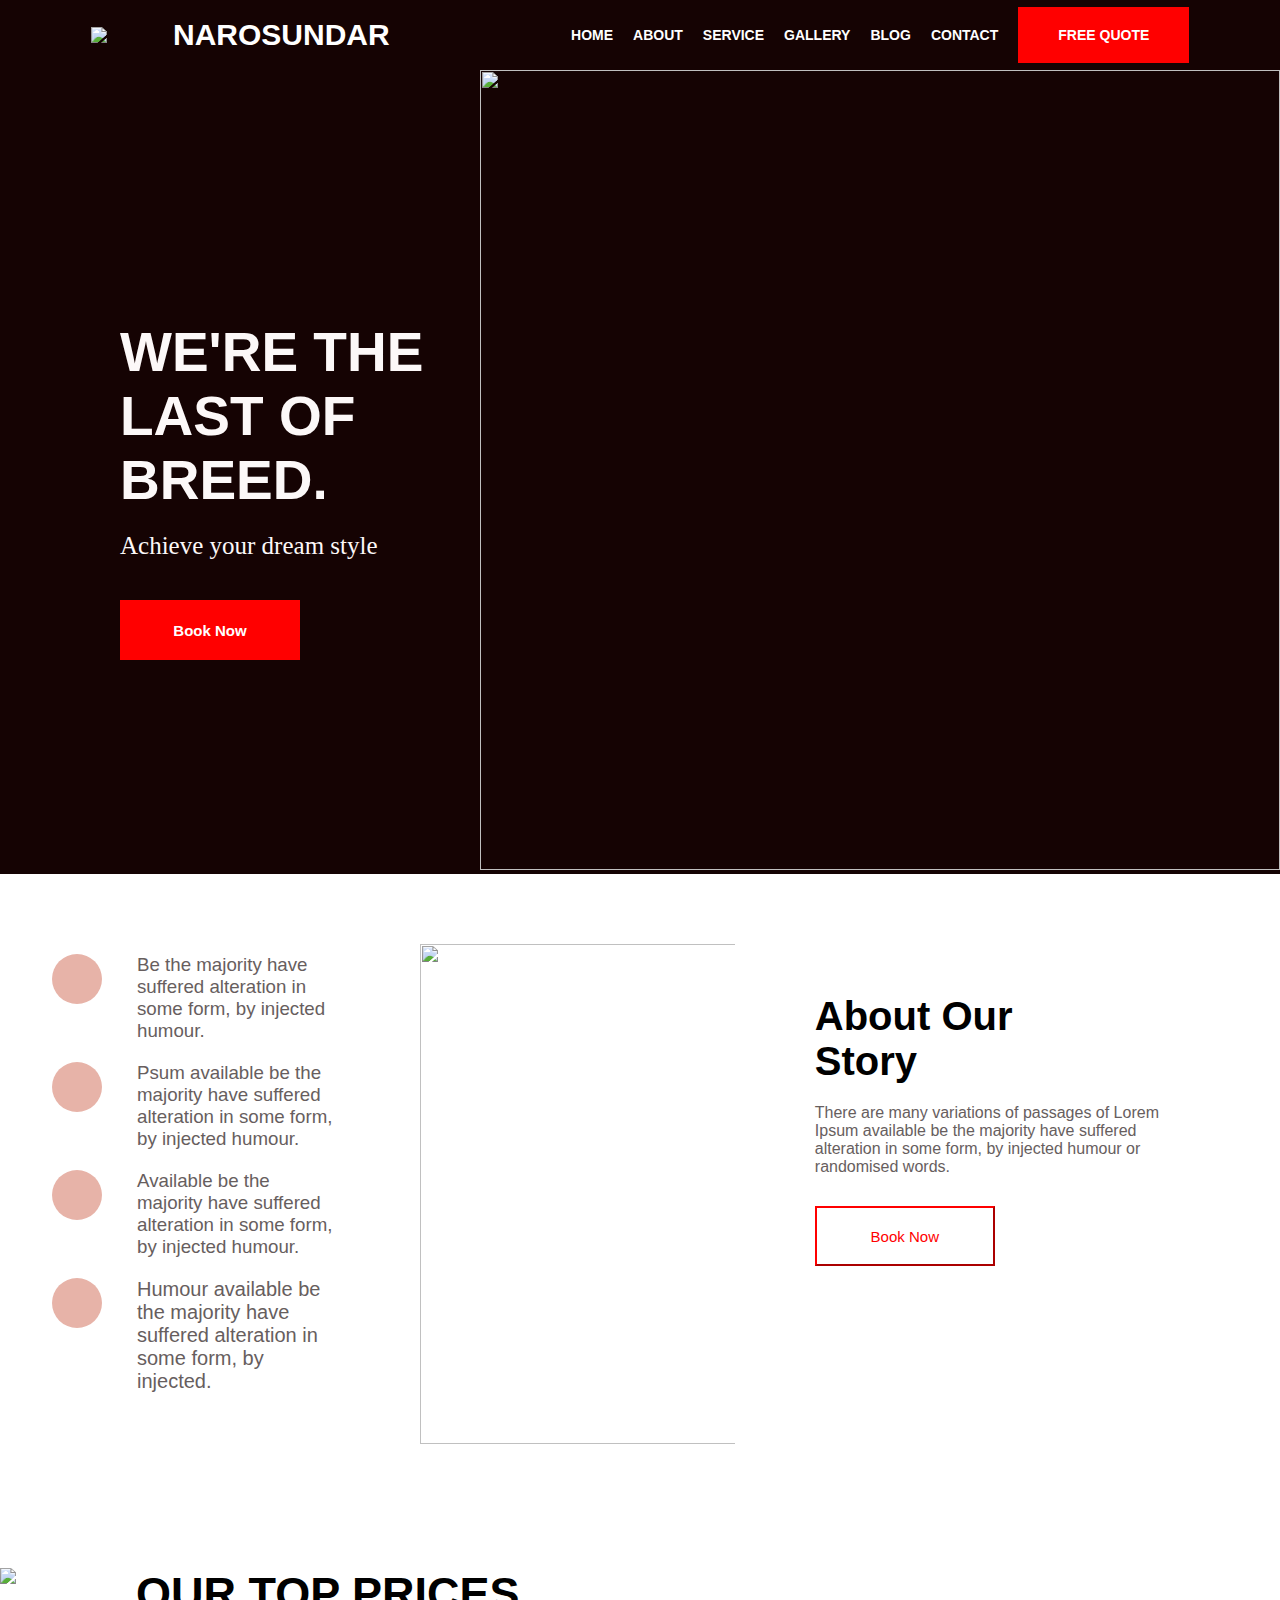
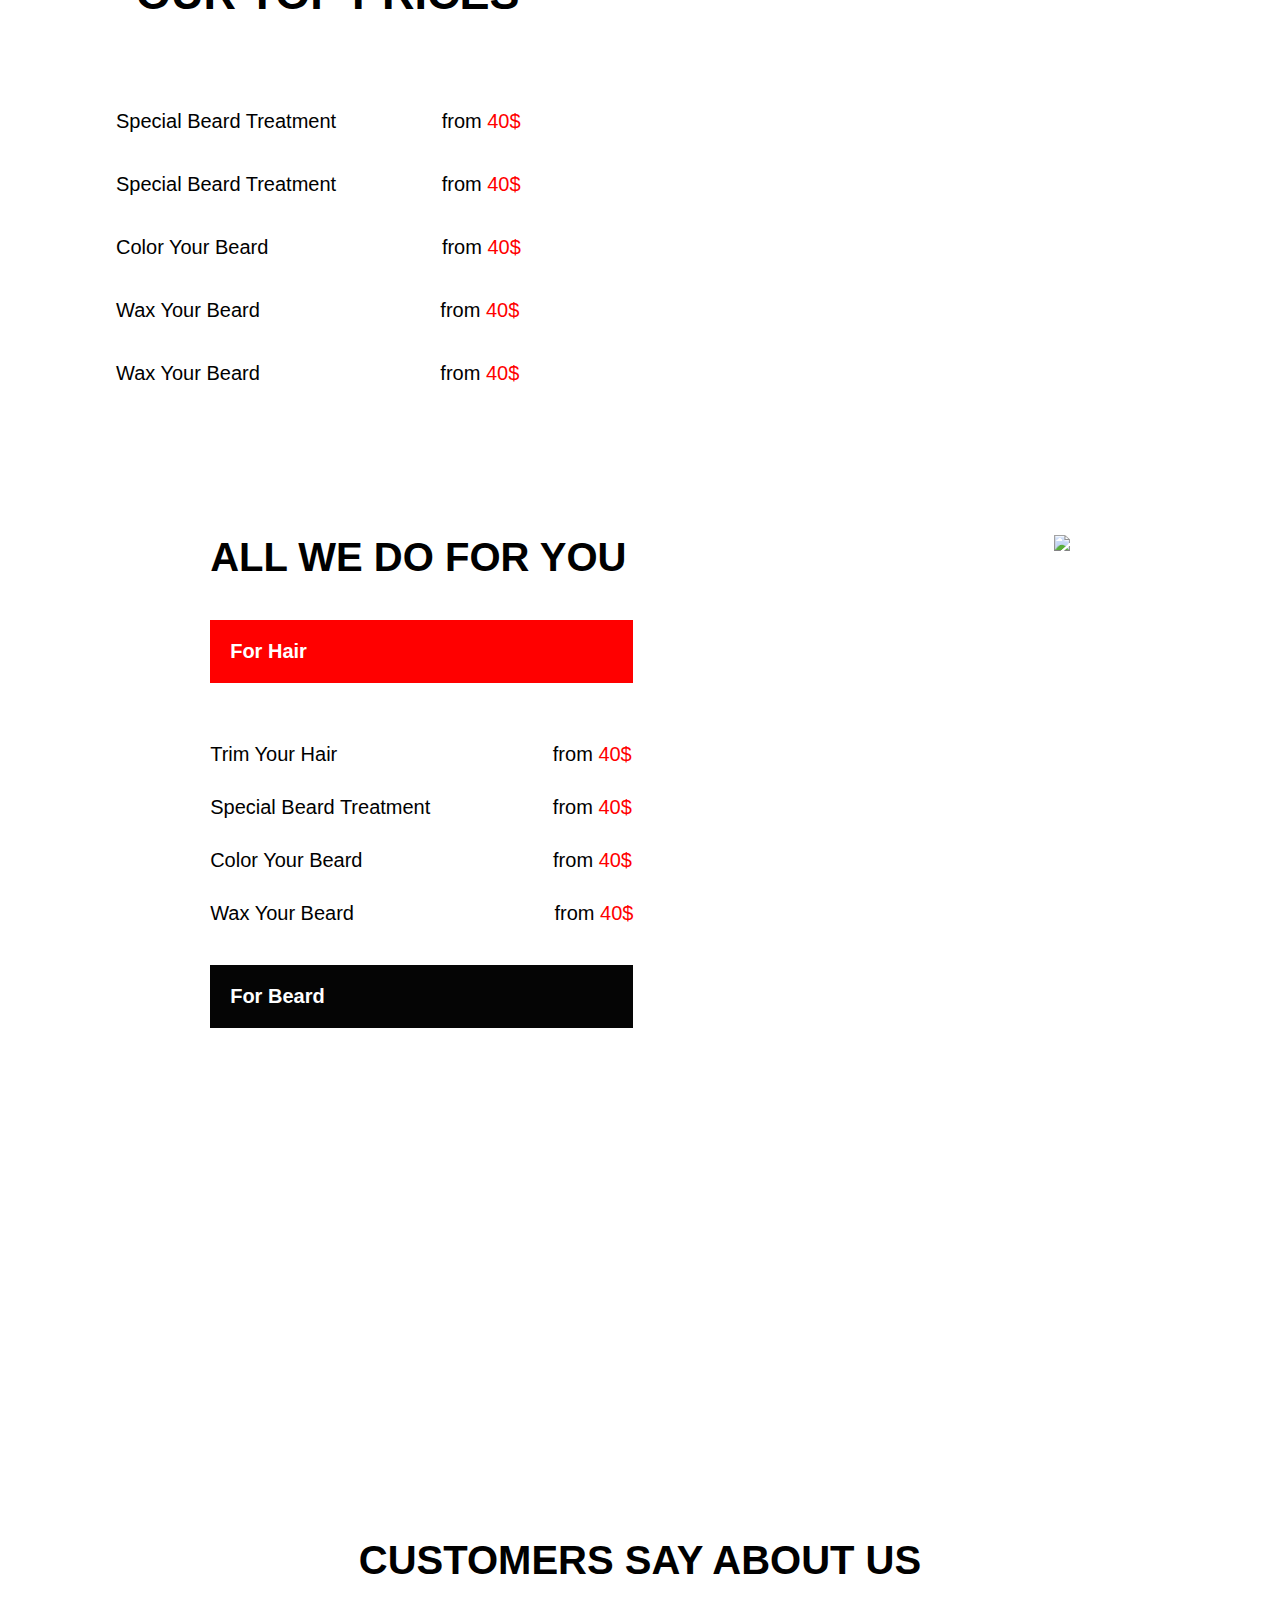
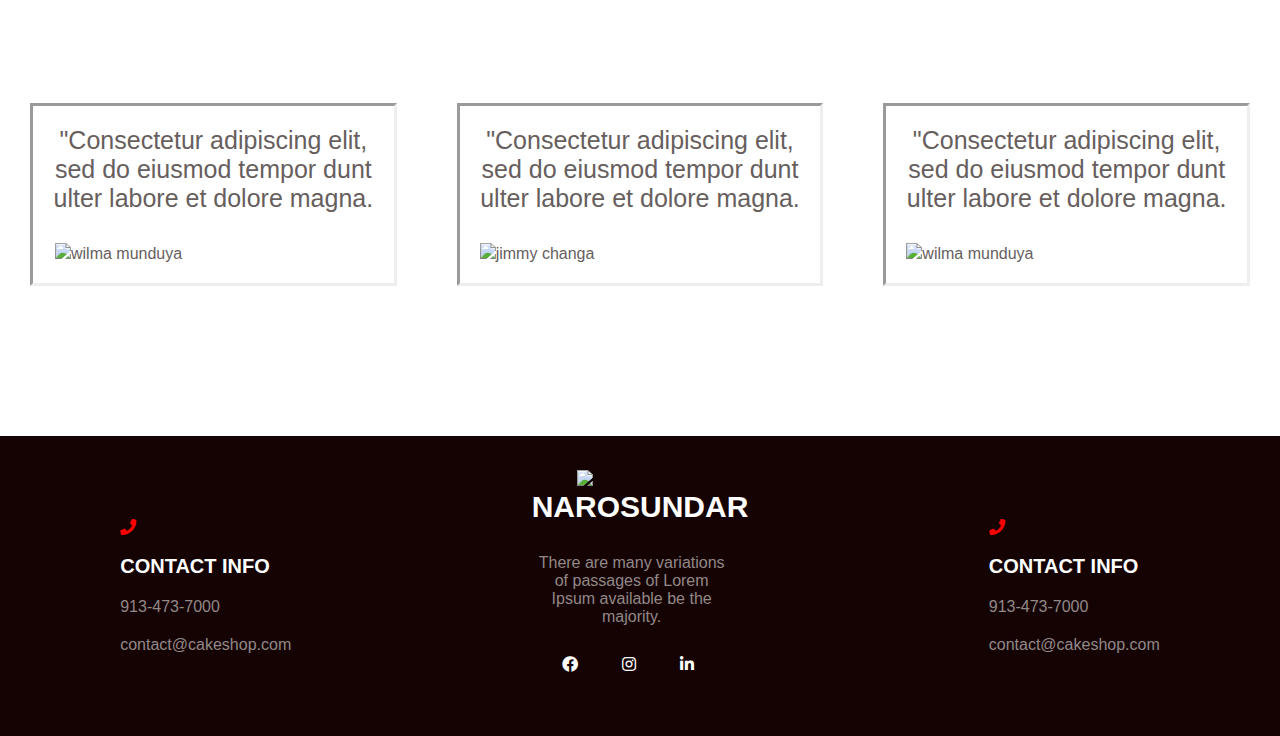
==== pages/index.html @ b519b13d "attatched a new page" ====
<!DOCTYPE html>
<html lang="en">
  <head>
    <meta charset="UTF-8" />
    <meta http-equiv="X-UA-Compatible" content="IE=edge" />
    <meta name="viewport" content="width=device-width, initial-scale=1.0" />
    <title>Document</title>
  </head>
  <link rel="stylesheet" href="../styles/style.css" />
  <link rel="stylesheet" href="https://cdnjs.cloudflare.com/ajax/libs/font-awesome/5.15.4/css/all.min.css" integrity="sha512-1ycn6IcaQQ40/MKBW2W4Rhis/DbILU74C1vSrLJxCq57o941Ym01SwNsOMqvEBFlcgUa6xLiPY/NS5R+E6ztJQ==" crossorigin="anonymous" referrerpolicy="no-referrer" />
  <body>
    <nav class="navbar">
      <div class="container">
        <img class="mustaches" src="../assets/mustaches.PNG">
        <div class="logo">NAROSUNDAR</div>
        <ul class="ul_items">
          <li><a href="#" class="btn btn2">HOME</a></li>
          <li><a href="#" class="btn btn3">ABOUT</a></li>
          <li><a href="#" class="btn btn4">SERVICE</a></li>
          <li><a href="gallery1.html" class="btn btn5">GALLERY</a></li>
          <li><a href="#" class="btn btn6">BLOG</a></li>
          <li><a href="#" class="btn btn7">CONTACT</a></li>
          <li><a href="#" class="btn btn8">FREE QUOTE</a></li>
        </ul>
      </div>
    </nav>

    <section class="booking">
      <div class="last_bread">
      
        <h1 class="booking_heading">WE'RE THE LAST OF BREED.</h1>
        <p class="booking_para">Achieve your dream style</p>
        <button class="book_now">Book Now</button>
      </div>

      <div class="image1">
        <img class="main_image" src="../assets/beard1.png" />
      </div>
    </section>

    <section class="stylling_section">
        <div class="points">
        <div class="tick_demo_btn">
        <div class="tick_icon"></div>
        <h3 class="styling_para1">
          Be the majority have suffered alteration in some form, by injected
          humour.
        </h3>
      </div>

      <div class="tick_demo_btn">
        <div class="tick_icon2"></div>
        <h3 class="styling_para2">
          Psum available be the majority have suffered alteration in some form,
          by injected humour.
        </h3>
      </div>

      <div class="tick_demo_btn">
        <div class="tick_icon3"></div>
        <h3 class="styling_para3">
          Available be the majority have suffered alteration in some form, by
          injected humour.
        </h3>
      </div>

      <div class="tick_demo_btn">
        <div class="tick_icon4"></div>
        <h3 class="styling_para4">
          Humour available be the majority have suffered alteration in some
          form, by injected.
        </h3>
      </div>
    </div>

      <div class="style">
        <img class="styling_image" src="../assets/style.png" />
      </div>

      <div class="about">
        <h1 class="about_heading">About Our Story</h1>
        <p class="about_para">
          There are many variations of passages of Lorem Ipsum available be the
          majority have suffered alteration in some form, by injected humour or
          randomised words.
        </p>

        <button class="book_btn">Book Now</button>
      </div>
    </section>

    <div class="hair_styles">
        <div class="hair_beard_image">
            <img class="hair_images" src="../assets/haircuts.png">
        </div>


    
    <div class="prices">
        <h1 class="price_heading">OUR TOP PRICES</h1>
        
        <div class="feature1">
            <span class="special_beard_treatement">Special Beard Treatment</span>
            <span class="from">from</span>
            <span class="dollar">40$</span>
        </div>

        <div class="feature2">
            <span>Special Beard Treatment</span>
            <span class="from">from</span>
            <span class="dollar">40$</span>
        </div>

        <div class="feature3">
            <span>Color Your Beard</span>
            <span class="from1">from</span>
            <span class="dollar">40$</span>
        </div>

        <div class="feature4">
            <span>Wax Your Beard</span>
            <span class="from2">from</span>
            <span class="dollar">40$</span>
        </div>

        <div class="feature5">
            <span>Wax Your Beard</span>
            <span class="from2">from</span>
            <span class="dollar">40$</span>
        </div>

    </div>   
    </div>
  
  
    <div class="hair_beard_styling">
        <div class="prices_hair">
            <h1 class="all_we_do">ALL WE DO FOR YOU</h1>
            <P class="for_hair">For Hair</P>
    <div class="feature_1">
        <span class="trim">Trim Your Hair</span>
        <span class="from_1">from</span>
        <span class="dollars">40$</span>
    </div>

    <div class="feature_2">
        <span class="special_beard">Special Beard Treatment</span>
        <span class="from_2">from</span>
        <span class="dollars">40$</span>
    </div>

    <div class="feature_3">
        <span class="color_beard">Color Your Beard</span>
        <span class="from_3">from</span>
        <span class="dollars">40$</span>
    </div>

    <div class="feature_4">
        <span class="wax_beard">Wax Your Beard</span>
        <span class="from_4">from</span>
        <span class="dollars">40$</span>
        <p class="for_beard">For Beard</p>
    </div>
    </div>
    
    <div class="hair_cutting">
        <img class="hair_cutting_image" src="../assets/hairstyle.PNG">
    
    </div>
    </div>
        
    <section class="cards">
        <div class="card1">
            <h1 class="stylish_hair_cut">Stylish Hair Cut</h1>
            <p class="card_para">Available be the majority have suffered alteration in some form, by injected humour.</p>
        </div>

        <div class="card_2">
            <h1 class="cut_hair_style">Cut & Hair Style</h1>
            <p class="card_2_para">Available be the majority have suffered alteration in some form, by injected humour.</p>
        </div>

        <div class="card_3">
            <h1 class="color_hair_wash">Color & Hair Wash</h1>
            <p class="card_3_para">Available be the majority have suffered alteration in some form, by injected humour.</p>
        </div>
    </section>

    <div class="customers_heading">
        <h1 class="customers_about_us">CUSTOMERS SAY ABOUT US</h1>
    </div>    
        <div class="customers">
        <div class="customer1">
            <p class="wilma">"Consectetur adipiscing elit, sed do eiusmod tempor dunt ulter labore et dolore magna.</p>
            <img class="customer_image1" src="../assets/customer1.png.webp">wilma munduya
        </div>


        <div class="customer1">
            <p class="wilma">"Consectetur adipiscing elit, sed do eiusmod tempor dunt ulter labore et dolore magna.</p>
            <img class="customer_image2" src="../assets/customer2.png.webp">jimmy changa
        </div>


        <div class="customer1">
            <p class="wilma">"Consectetur adipiscing elit, sed do eiusmod tempor dunt ulter labore et dolore magna.</p>
            <img class="customer_image3" src="../assets/customer3.png.webp">wilma munduya
        </div>
    </div>

    <footer class="footer">
      <div class="contact_info">
        <i class="fas fa-solid fa-phone"></i>
        <p class="contact">CONTACT INFO</p>
        <p class="contact_num">913-473-7000</p>
        <p class="email">contact@cakeshop.com</p>
      </div>

      <div class="narosundar_logo">
        <img class="mustache" src="../assets/mustaches.PNG">
        <h5 class="narosundar">NAROSUNDAR</h5>
        <p class="narosundar_para">There are many variations of passages of Lorem Ipsum available be the majority.</p>

        <div class="social_media_logos">
          <i class="fab fa-facebook"></i>
          <i class="fab fa-instagram"></i>
          <i class="fab fa-linkedin-in"></i>
        </div>
      </div>

      <div class="contact_info_2">
        <i class="fas fa-solid fa-phone"></i>
        <p class="contact">CONTACT INFO</p>
        <P class="contact_num">913-473-7000</P>
        <p class="email">contact@cakeshop.com</p>
      </div>
    </footer>
  </body>
</html>
---- styles/style.css ----
*{
    box-sizing: border-box;
    margin: 0px;
    padding: 0px;
}
.navbar{
    background-color: #150303;
    color: white;
    
   
}
.container{
    display: flex;
    align-items: center;
    justify-content: space-around;
}
.container ul{
    height: 70px;
    list-style: none;
    align-items: center;
    display: flex ;
    justify-content: end;
    gap: 20px;
    font-size: 14px;
    text-decoration: none;
    color: white;
    
}
ul a{
    color: white;
    align-items: center;
    text-decoration: none;
    font-weight: bold;
    font-family: Verdana, Geneva, Tahoma, sans-serif;
    
}
.logo{
    font-size: 30px;
    font-weight: bolder;
    font-family: Verdana, Geneva, Tahoma, sans-serif;
    margin-left: -115px;
}
.btn8{
    background-color: red;
    gap: 20px;
    align-items: center;
    height: 70px;
    padding: 20px 40px;
}
li a:hover{
    color: red;
    transition: 0.5s ease;
}
.booking{
    display: flex;
    background-color: #150303;
    color: rgb(252, 248, 248);
    justify-content: space-between;
    
}
.main_image{
    width: 800px;
    height: 800px;
    
}
.booking_heading{
    margin-top: 250px;
    font-size: 55px;
    font-family: 'Franklin Gothic Medium', 'Arial Narrow', Arial, sans-serif;
    padding-left: 120px;
}
.booking_para{
    margin-top: 20px;
    font-size: 25px;
    padding-left: 120px;
}
.book_now{
    text-decoration: none;
    margin:40px 120px ;
    height: 60px;
    width: 180px;
    background-color: red;
    border: none;
    color: white;
    font-weight: bold;
    font-size: 15px;
}
.book_now:hover{
    background-color: white;
    color: red;
    transition: 0.6s ease;
}

.stylling_section{
    display: flex;
    
    
}


.tick_icon{
    width: 50px;
    height: 50px;
    background-color: #e7b3a8;
    border-radius: 50%;
    display: flex;
    justify-content: center;
    align-items: center;
    margin-left: 52px ;
    margin-top: 80px;

}
.tick_icon2{
    width: 50px;
    height: 50px;
    background-color: #e7b3a8;
    border-radius: 50%;
    display: flex;
    justify-content: center;
    align-items: center;
    margin-left: 52px;
    margin-top: 20px;
}

.tick_icon3{
    width: 50px;
    height: 50px;
    background-color: #e7b3a8;
    border-radius: 50%;
    display: flex;
    justify-content: center;
    align-items: center;
    margin-left: 52px;
    margin-top: 20px;

}

.tick_icon4{
    width: 50px;
    height: 50px;
    background-color: #e7b3a8;
    border-radius: 50%;
    display: flex;
    justify-content: center;
    align-items: center;
    margin-left: 52px;
    margin-top: 20px;
}
.styling_para1{
    margin-top: -50px;
    padding-left: 137px;
    font-family: Arial, Helvetica, sans-serif;
    font-weight: 100;
    color: #675e5e;
} 
.styling_para2{
    margin-top: -50px;
    padding-left: 137px;
    font-family: Arial, Helvetica, sans-serif;
    font-weight: 100;
    color: #675e5e;
}  
.styling_para3{
    margin-top: -50px;
    padding-left: 137px;
    font-family: Arial, Helvetica, sans-serif;
    font-weight: 100;
    color: #675e5e;
} 
.styling_para4{
    margin-top: -50px;
    padding-left: 137px;
    font-family: Arial, Helvetica, sans-serif;
    font-weight: 100;
    color: #675e5e;
    font-size: 20px;
}
.book_btn{
    text-decoration: none;
    width: 180px;
    height: 60px;
    border-color: red;
    background-color: white;
    color: red;
    font-size: 15px;
    margin-top: 30px;
}
.book_btn:hover{
    background-color: red;
    color: white;
    transition: 0.6s ease;
}
.styling_image{
    margin-top: 70px;
    height: 500px;
    width: 400px;
    padding-left: 85px;
}
.about{
    padding-left: 80px;
}
.about_heading{
    margin-top: 120px;
    font-family: Arial, Helvetica, sans-serif;
    font-size: 40px;
    width: 280px;
}
.about_para{
    color: #675e5e;
    margin-top: 20px;
    font-family: Arial, Helvetica, sans-serif;
    margin-right: 80px;
    
}
.hair_styles{
    display: flex;
    margin-top: 120px;
}
.prices{
    padding-left: 100px;
    font-family: Arial, Helvetica, sans-serif;
}
.prices h1{
    padding-left: 20px;
    font-size: 45px;
}
.feature1{
    margin-top: 90px;
    font-size: 20px;
    
}
.feature2{
    margin-top: 40px;
    font-size: 20px;
    
}
.feature3{
    margin-top: 40px;
    font-size: 20px;
    
}
.feature4{
    margin-top: 40px;
    font-size: 20px;
    
}
.feature5{
    margin-top: 40px;
    font-size: 20px;
    
}
.hair_images{
    height: 450px;
}
.from{
    padding-left: 100px;
}
.from1{
    padding-left: 168px;
}
.from2{
    padding-left: 175px;
}
.dollar{
    color: red;
}

.hair_beard_styling{
    display: flex;
    justify-content: space-around;
    margin-top: 150px;
    font-family: Arial, Helvetica, sans-serif;
}
.all_we_do{
    font-size: 40px;
}
.for_hair{
    margin-top: 40px;
    background-color: red;
    padding: 20px 20px;
    color: white;
    font-size: 20px;
    font-weight: bold;
}

.feature_1{
    margin-top: 60px;
    font-size: 20px;
    
}
.feature_2{
    margin-top: 30px;
    font-size: 20px;
    
}
.feature_3{
    margin-top: 30px;
    font-size: 20px;
    
}
.feature_4{
    margin-top: 30px;
    font-size: 20px;
    
}
.from_1{
    padding-left: 210px;
}
.from_2{
    padding-left: 117px;
}
.from_3{
    padding-left: 185px;
}
.from_4{
    padding-left: 195px;
}
.dollars{
    color: red;
}
.for_beard{
    margin-top: 40px;
    background-color: rgb(5, 5, 5);
    padding: 20px 20px;
    color: white;
    font-size: 20px;
    font-weight: bold; 
}
.cards{ 
    margin-top: 140px;
    display: flex;
    background-image: url(../assets/hairdesign.png);
    height: 200px;
    font-family: Arial, Helvetica, sans-serif;
   
    
}
.cards1{
    margin-top: 100px;
    justify-content: space-between;
    height: 30px;
    width: 40px;
    background-color: #675e5e;
    color: white;
}
.stylish_hair_cut{
    color: white;
    padding:29px 100px;
}

.cut_hair_style{
    color: white;
    padding:29px 100px;

}
.color_hair_wash{
    color: white;
    padding: 29px 100px;
}
.card_para{
    color: white;
}
.cards{
    color: white;
}
.card_2_para{
    color: white;
}
.card_3_para{
    color: white;
}
.stylish_hair_cut:hover{
    color: red;
    transition: 0.4s ease;
}
.cut_hair_style:hover{
    color: red;
    transition: 0.4s ease;
}
.color_hair_wash:hover{
    color: red;
    transition: 0.4s ease;
}
.card_para:hover{
    color: red;
    transition: 0.4s ease;
}
.card_2_para:hover{
    color: red;
    transition: 0.4s ease;
}
.card_3_para:hover{
    color: red;
    transition: 0.4s ease;
}
.customers_about_us{
    margin-top: 170px;
    text-align: center;
    font-family: Arial, Helvetica, sans-serif;
    font-weight: bolder;
    font-size: 40px;
}
.customers{
    display: flex;
    justify-content: space-between;
    margin-top: 90px;
    
}
.wilma{
    font-size: 25px;
    text-align: center;
    
}
.customer1{
    padding: 20px;
    margin: 30px;
    border-style: inset;
    width: 50%;
    font-family: Arial, Helvetica, sans-serif;
    font-weight: 10px;
    color: #675e5e;
   
}
.customer_image1{
    padding-left: 2px;
    margin-top: 30px;
}
.customer_image2{
    margin-top: 30px;
}
.customer_image3{
    margin-top: 30px;
}
.footer{
    margin-top: 120px;
    display: flex;
    justify-content: space-around;
    background-color: #150303;
    height: 300px;
    align-items: center;
}

.contact{
    font-size: 20px;
    color: white;
    font-family: Arial, Helvetica, sans-serif;
    font-weight: bold;
}
.contact_num{
    margin-top: 20px;
    color: #928888;
    font-family: Arial, Helvetica, sans-serif;
}

.email{
    margin-top: 20px;
    color: #928888;
    font-family: Arial, Helvetica, sans-serif;
}
.narosundar{
    text-align: center;
    font-size: 30px;
    font-family: Arial, Helvetica, sans-serif;
    font-weight: bold;
    color: white;
  

}
.narosundar_para{
    text-align: center;
    font-family: Arial, Helvetica, sans-serif;
    color:#928888 ;
    width: 200px;
    margin-top: 30px;
}
.fas{
   color: red;
   margin-bottom: 20px;
}
.mustache{
    padding-left: 45px;
}
.fab{
    padding-left: 20px;
    margin:30px 10px;
    border-radius: 50%;
    color: white;
}
.fab:hover{
    color: red;
    transition: 0.5s ease;
}


@media screen and (max-width: 660px) {
    .main_image{
        display: none;
    }
}

@media screen and (max-width: 660px){
    .stylling_section{
        display: flex;
        flex-direction: column;
    }
}

@media screen and (max-width: 660px){
    .hair_styles{
        display: flex;
        flex-direction: column;
         
    }
}

@media screen and (max-width: 660px){
    .hair_beard_styling{
        display: flex;
        flex-direction: column;
    }
}

@media screen and (max-width: 660px){
    .hair_images{
        width: 100%;
    }
}

@media screen and (max-width: 660px){
    .hair_cutting_image{
        width: 100%;
    }
}

@media screen and (max-width: 660px){
    .cards{
        display: flex;
        flex-direction: column;
        height: 400px;
        width: 100%;
    }
}

@media screen and (max-width: 660px){
    .customers{
        display: flex;
        flex-direction: column;
        align-items: center ;
        width: 100%;
    }
}

@media screen and (max-width: 660px){
    .footer{
        display: flex;
        flex-direction: column;
        width: 100%;
        height: 600px;
        align-items: center;
    }
}

@media screen and (max-width: 660px){
    .navbar{
        display: flex;
        flex-direction: column;
    }
}
@media screen and (max-width: 660px){
    .logo{
        text-align: center;
        display: none;
}
}
@media screen and (max-width: 660px){
    .ul_items{
        font-size: 10px;
        gap: 10px;
    }
}

@media screen and (max-width: 660px){
    .mustaches{
        display: none;
    }
}

@media screen and (max-width: 660px){
.btn8{
    display: none;
}
}

@media screen and (max-width: 660px){
    .stylish_hair_cut{
        text-align: center;
        
}
}
@media screen and (max-width: 660px){
.card_para{
    text-align: center;
}
}
@media screen and (max-width: 660px){
.cut_hair_style{
    text-align: center;
}
}

@media screen and (max-width: 660px){
    .card_2_para{
        text-align: center;
    }
    }

    @media screen and (max-width: 660px){

    .color_hair_wash{
         text-align: center; 
    }
}

@media screen and (max-width: 660px){

    .card_3_para{
         text-align: center; 
    }
}

@media screen and (max-width: 660px){

    .all_we_do{
         text-align: center; 
    }
}

@media screen and (max-width: 660px){

    .trim{
         padding-left: 20px; 
    }
}

@media screen and (max-width: 660px){

    .special_beard{
         padding-left: 20px; 
    }
}


@media screen and (max-width: 660px){

    .color_beard{
         padding-left: 20px; 
    }
}


@media screen and (max-width: 660px){

    .wax_beard{
         padding-left: 20px; 
    }
}

@media screen and (max-width: 660px){
.hair_cutting_image{
    margin-top: 30px;
}
}

@media screen and (max-width: 660px){

.price_heading{
  margin-left: 60px;
  margin-top: 80px;
}
}

@media screen and (max-width: 660px){
.special_beard_treatement{
  text-align: right;
}
}
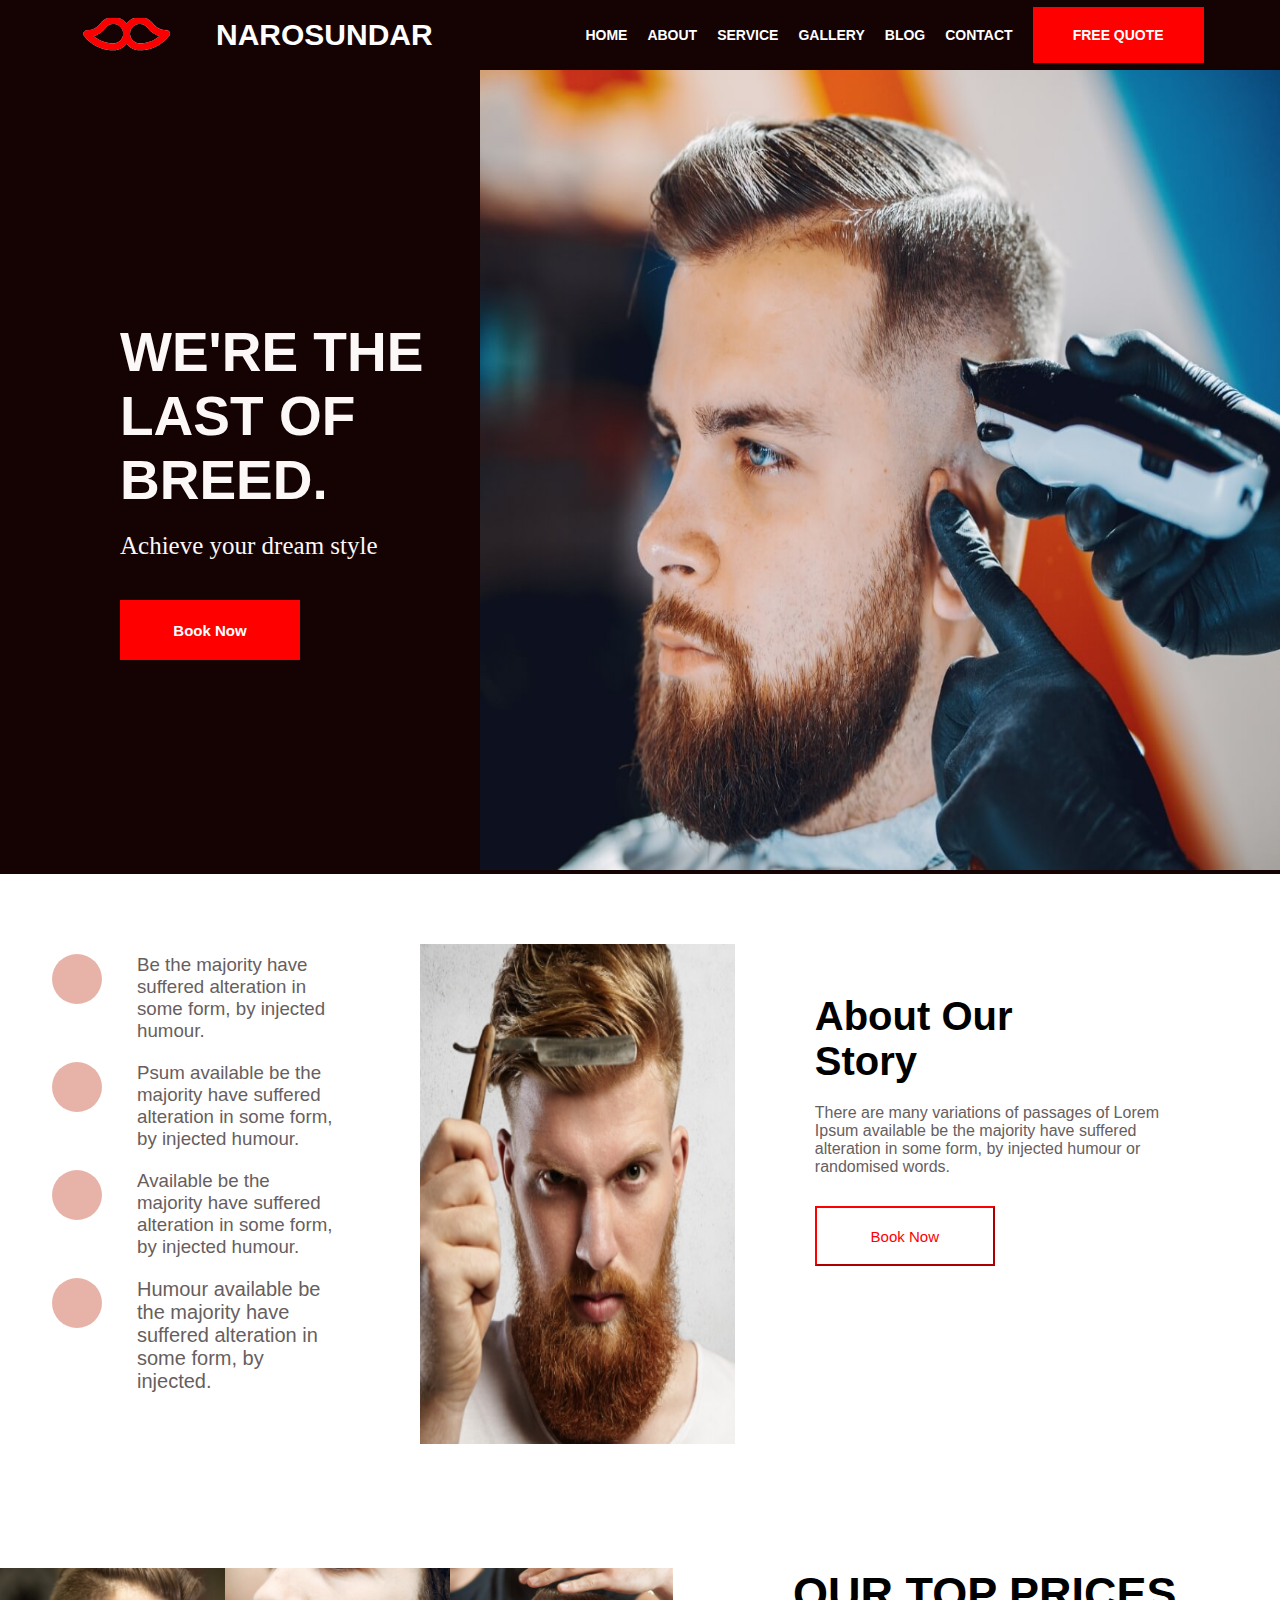
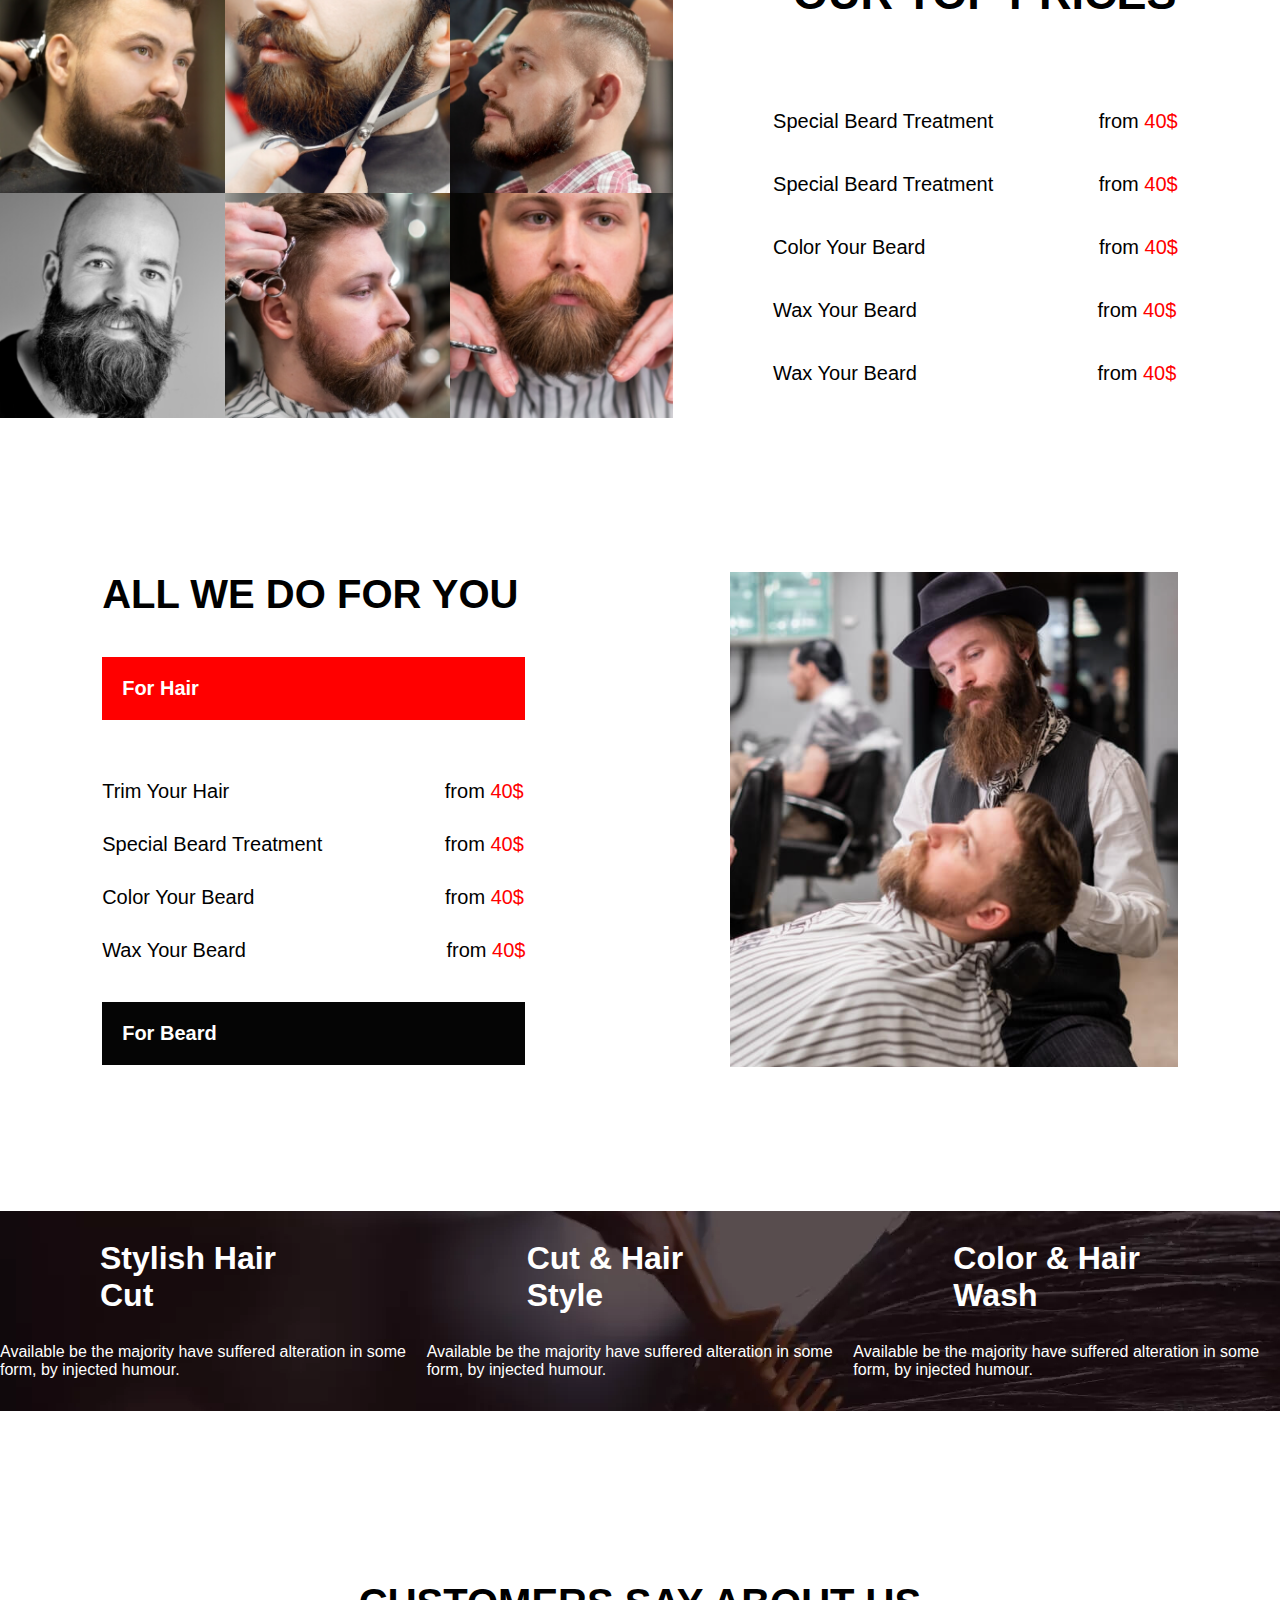
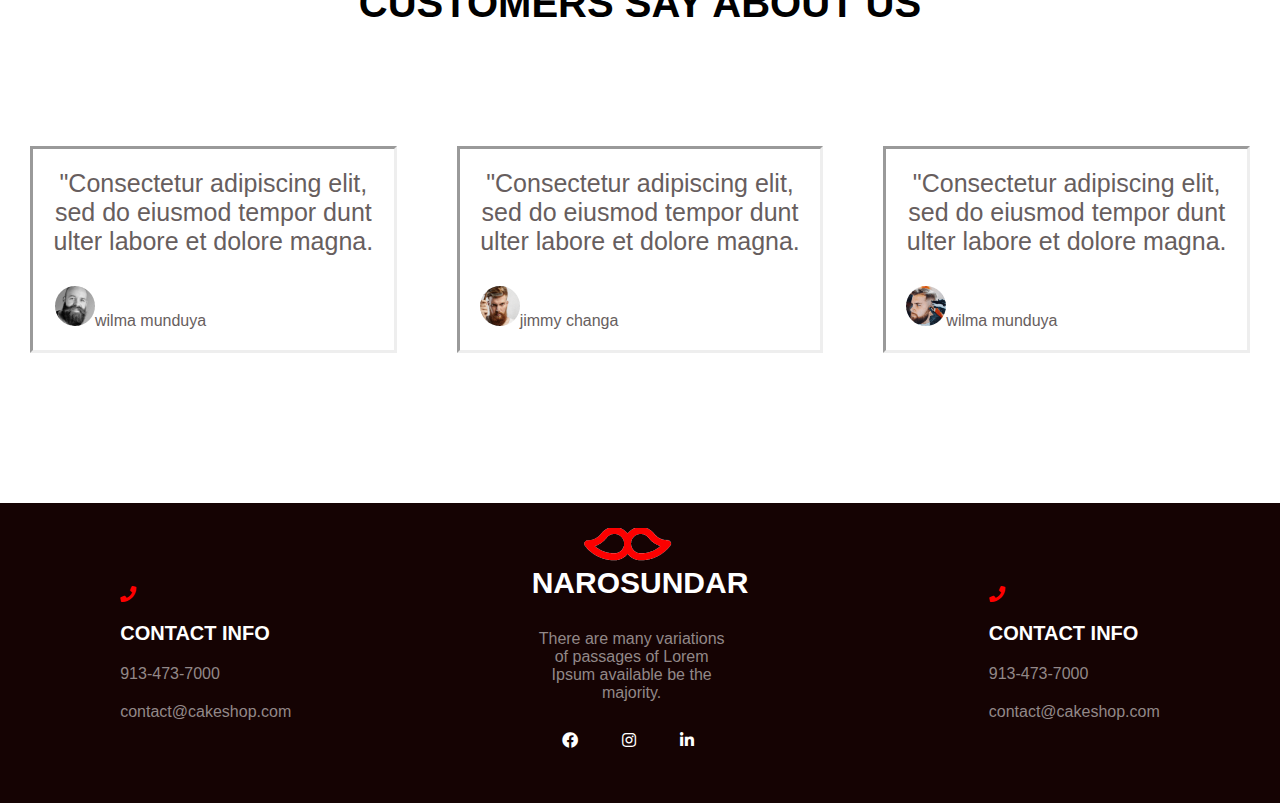
==== commit 26a563ad: "done webpages final" ====
--- a/pages/index.html
+++ b/pages/index.html
@@ -15,7 +15,7 @@
         <div class="logo">NAROSUNDAR</div>
         <ul class="ul_items">
           <li><a href="#" class="btn btn2">HOME</a></li>
-          <li><a href="#" class="btn btn3">ABOUT</a></li>
+          <li><a href="about.html" class="btn btn3">ABOUT</a></li>
           <li><a href="#" class="btn btn4">SERVICE</a></li>
           <li><a href="gallery1.html" class="btn btn5">GALLERY</a></li>
           <li><a href="#" class="btn btn6">BLOG</a></li>
